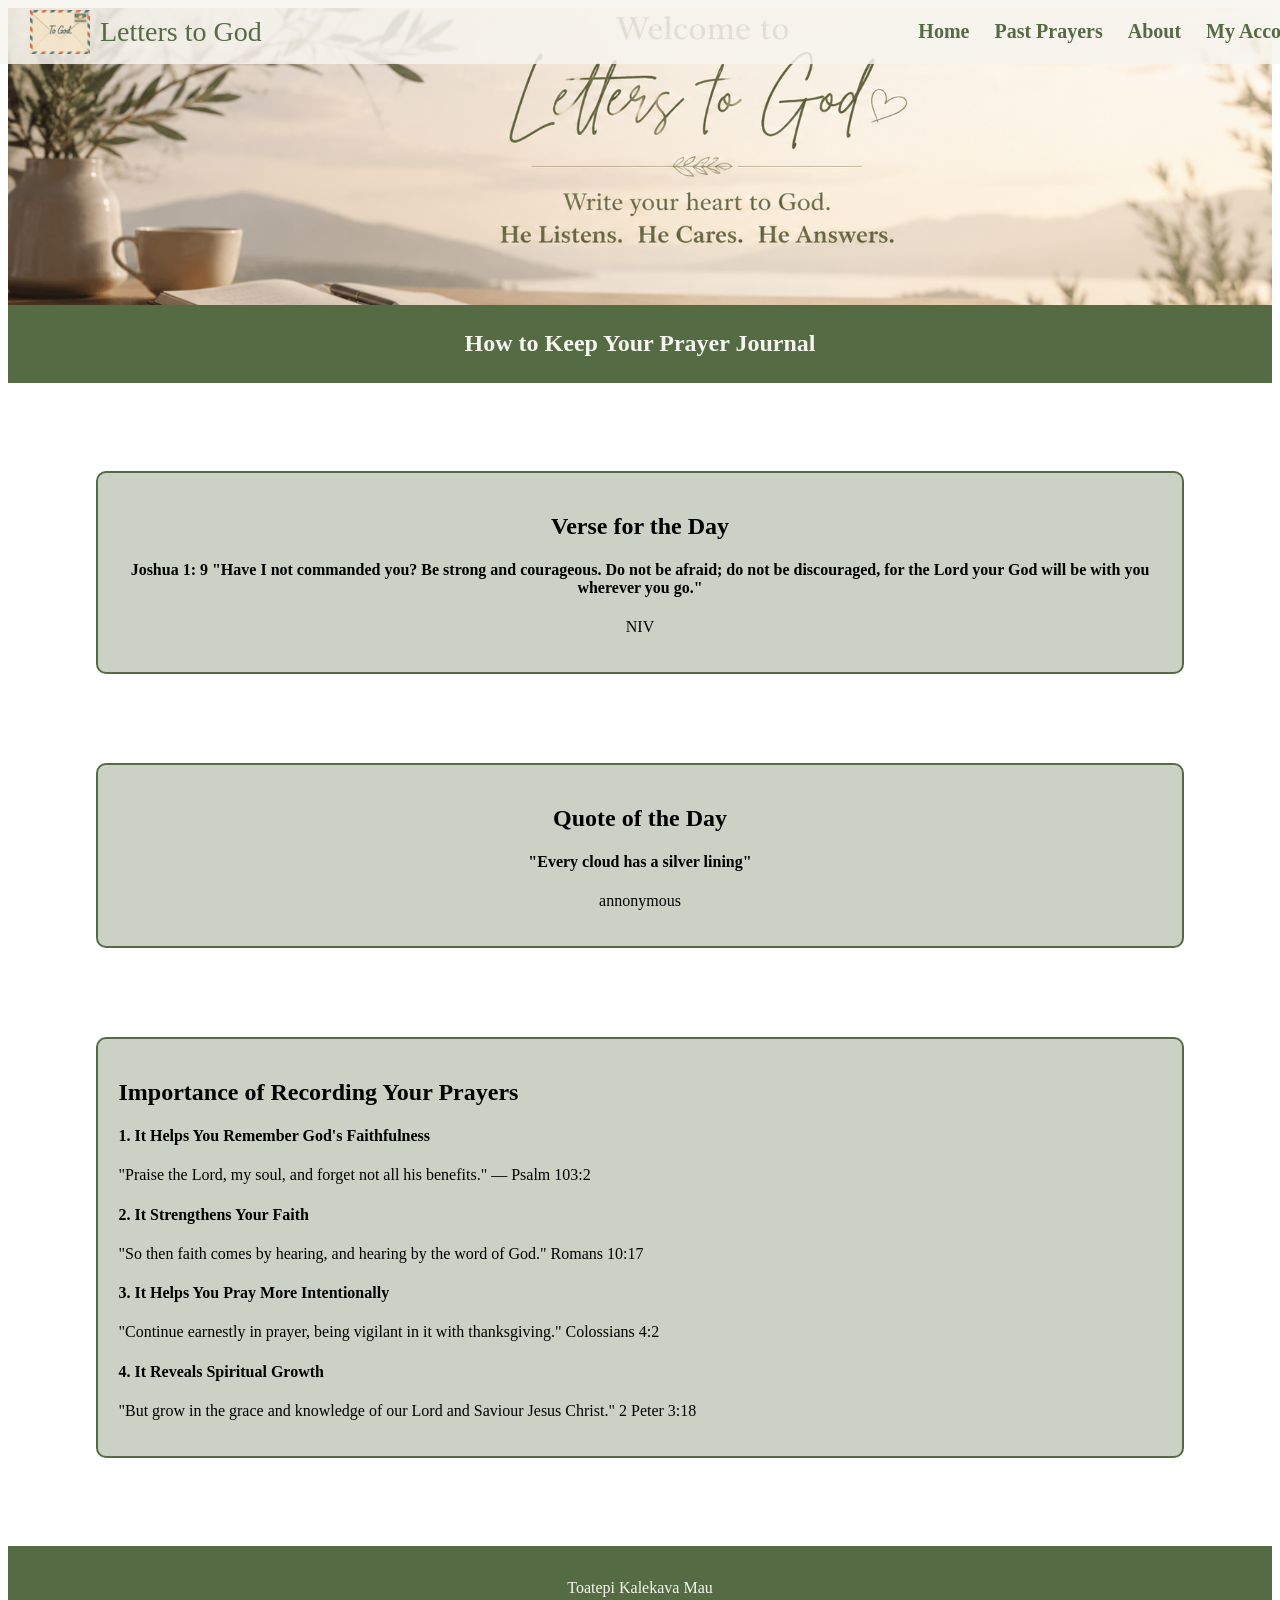
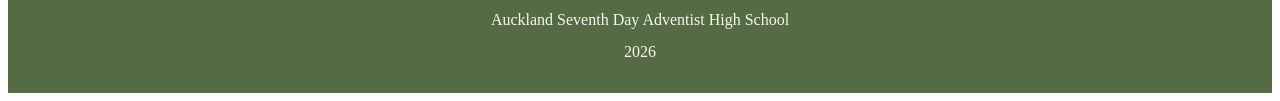
==== about.html @ bc2da9c9 "create a log in form and try to put the navbar inside the banner" ====
<!DOCTYPE html>
<html lang="en">
<head>
    <meta charset="UTF-8">
    <meta name="viewport" content="width=device-width, initial-scale=1.0">
    <title>Letters to God</title>
    <link rel="stylesheet" href="main.css">
</head>
<body>
    <div class="about-container">

        <div class="navbar">
           <div class="logo-section">
                <a href="#"><img src="logo/blue red and stamp.png" alt="Logo"></a>
                <h1>Letters to God</h1>
            </div>

            <div class="menu">
                <a href="index.html">Home</a>
                <a href="pastprayers.html">Past Prayers</a>
                <a href="#">About</a>
                <a href="account.html">My Account</a>
            </div>
        </div>


        <div class="banner">
            <img src="logo/letterstoGod.png" alt="Auckland at night">
        </div>



        <div class="emojis">
            <h2>How to Keep Your Prayer Journal</h2>
        </div>



        <div class="motivation">
            <h2>Verse for the Day</h2>
            <H4>Joshua 1: 9 "Have I not commanded you? Be strong and courageous. Do not be afraid; do not be discouraged, for the Lord your God will be with you wherever you go."</H4>
            <p>NIV</p>
        </div>

        <div class="quotes">
            <h2>Quote of the Day</h2>
            <H4>"Every cloud has a silver lining"</H4>
            <p>annonymous</p>
        </div>


        <div class="why_pray">
            <h2>Importance of Recording Your Prayers</h2>
            <H4>1. It Helps You Remember God's Faithfulness</H4>
                <p>"Praise the Lord, my soul, and forget not all his benefits." — Psalm 103:2</p>

            <h4>2. It Strengthens Your Faith</h4>
                <p>"So then faith comes by hearing, and hearing by the word of God." Romans 10:17</p>

            <h4>3. It Helps You Pray More Intentionally</h4>
                <p>"Continue earnestly in prayer, being vigilant in it with thanksgiving." Colossians 4:2</p>

            <h4>4. It Reveals Spiritual Growth</h4>
                <p>"But grow in the grace and knowledge of our Lord and Saviour Jesus Christ." 2 Peter 3:18</p>
        </div>


        <div class="footer">
            Toatepi Kalekava Mau <br>
            Auckland Seventh Day Adventist High School<br>
            2026 <br>
        </div>
    </div>

</body>
</html>
---- main.css ----
.container {
    display: grid;
    height: 100vh;
   grid-template-columns: 1fr 1fr 1fr;
   grid-template-rows: auto;
   grid-template-areas: 
   "banner banner banner"
   "emojis emojis emojis"
   "letter letter letter"
   "motivation quotes prayer_tips"
   "past_prayers past_prayers past_prayers"
   "footer footer footer";
   background-color: #F7F5EF;
   color: #333333;
}

.about-container {
    grid-template-columns: 1fr;

    grid-template-areas:
        "navbar"
        "banner"
        "emojis"
        "motivation"
        "quotes"
        "why_pray"
        "footer";
}

.navbar {
    position: absolute;
    top: 0;
    left: 0;
    z-index: 10;

    display: flex;
    justify-content: space-between;
    align-items: center;

    width: 100%;
    padding: 10px 30px;

    background-color: rgba(247, 245, 239, 0.85);
}


/* Logo section */

.logo-section {
    display: flex;
    align-items: center;
}

.logo-section a {
    display: flex;
    align-items: center;
}

.logo-section img {
    width: 60px;
    height: auto;
    margin-right: 10px;
}

.logo-section h1 {
    margin: 0;
    color: #556B44;
    font-family: Georgia, serif;
    font-size: 28px;
    font-weight: 400;
}


.menu {
    display: flex;
    gap: 25px;
}

.menu a {
    color: #556B44;
    font-size: 20px;
    font-weight: bold;
    text-decoration: none;
}

.menu a:hover {
    color: #78ce27;
}


.banner{
    grid-area: banner;
    position: relative;
    width: 100%;
    height: 33vh;
    min-height: 260px;
    overflow: hidden;

}

.banner img{
    display: block;
    width: 100%;
    height: 100%;
    object-fit: cover;
    object-position: center;
}

.emojis{
    grid-area: emojis;
    text-align: center;
}

.emojis h2{
    background: #556B44;
    color: #F7F5EF;
    padding: 2%;
    margin: 0;
}

.emoji-list{
    display: flex;
    justify-content: center;
    gap: 35px;
    flex-wrap: wrap;
    padding: 25px;
}

.emoji-item{
    display: flex;
    flex-direction: column;
    align-items: center;
    padding: 15px;
    border-radius: 15px;
    transition: transform 0.3s ease, box-shadow 0.3s ease;
    cursor: pointer;
}

.emoji-item:hover{
    transform: translateY(-10px);
    box-shadow: 0px 10px 20px rgba(0,0,0,0.25);
}

.emoji-item span{
    font-size: 100px;
}

.emoji-item p{
    margin-top: 8px;
    font-size: 18px;
    font-weight: bold;
}

.letter{
    grid-area: letter;
    padding: 20px;
    text-align: center;
}

.letter h2{
    color: #556B44;
    text-align: left;
    padding-left: 16%;
}

.letter textarea{
    width: 150%;
    max-width: 1200px;
    height: 300px;
    padding: 15px;
    font-size: 18px;
    border: 2px solid #556B44;
    border-radius: 10px;
    resize: vertical;
}

.letter button{
    background-color: #556B44;
    color: white;
    border: none;
    padding: 12px 25px;
    font-size: 18px;
    border-radius: 5px;
    cursor: pointer;
}

.letter button:hover{
    background-color: #445535;
}


.motivation,
.quotes,
.why_pray,
.prayer_tips {
    text-align: center;
    border: 2px solid #556B44;
    background-color: #556b444e;
    border-radius: 10px;
    margin: 7%;
    padding: 20px;
}

.motivation {
    grid-area: motivation;
}

.quotes {
    grid-area: quotes;
}

.prayer_tips {
    grid-area: prayer_tips;
}

.why_pray {
    grid-area: why_pray;
    text-align: left;
}

.prayer_tips p {
    line-height: 2;
}

.past_prayers{
    grid-area: past_prayers;
    text-align: left;
    border: 2px solid #556B44;
    border-radius: 10px;
    margin: 10%;
}

.footer{
    grid-area: footer;
    background: #556B44;
    margin-top: 2%;
    line-height: 2;
    padding: 2%;
    text-align: center;
    color: #F7F5EF;
}
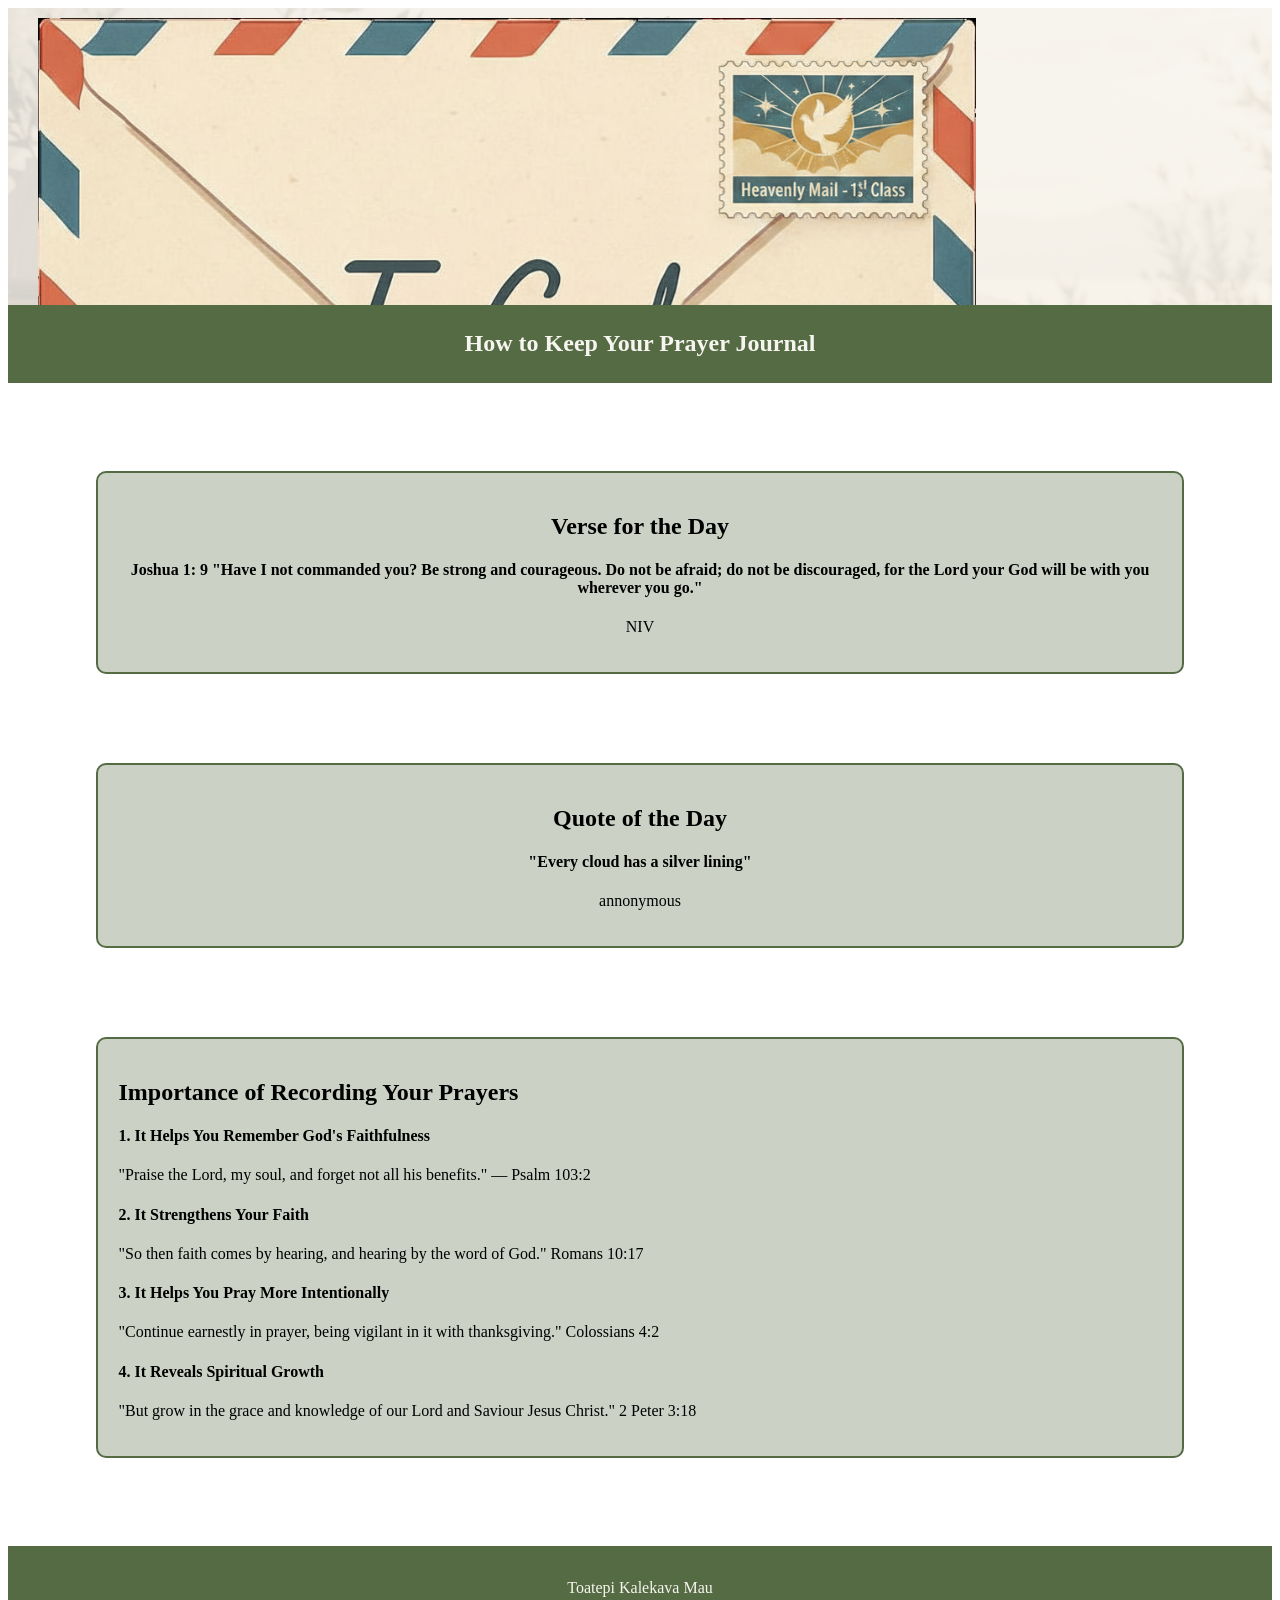
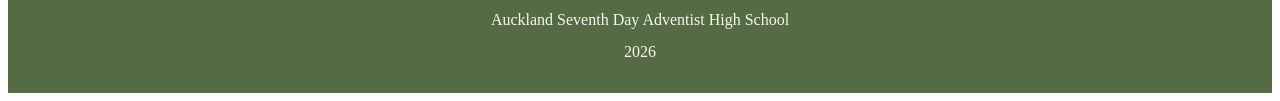
==== commit 16915717: "move navbar to be on top of the banner" ====
--- a/about.html
+++ b/about.html
@@ -8,24 +8,27 @@
 </head>
 <body>
     <div class="about-container">
+       
+        <div class="banner">
+            <img class="bannerimage" src="logo/letterstoGod.png" alt="Auckland at night">
 
-        <div class="navbar">
-           <div class="logo-section">
-                <a href="#"><img src="logo/blue red and stamp.png" alt="Logo"></a>
-                <h1>Letters to God</h1>
+            <div class="navbar">
+
+                <div class="logo-section">
+                    <a href="#">
+                        <img src="logo/blue red and stamp.png" alt="Logo">
+                    </a>
+                </div>
+
+                <div class="menu">
+                    <a href="index.html">Home</a>
+                    <a href="pastprayers.html">Past Prayers</a>
+                    <a href="#">About</a>
+                    <a href="account.html"><i class="fa fa-fw fa-user"></i>My Account</a>
+                </div>
+
             </div>
 
-            <div class="menu">
-                <a href="index.html">Home</a>
-                <a href="pastprayers.html">Past Prayers</a>
-                <a href="#">About</a>
-                <a href="account.html">My Account</a>
-            </div>
-        </div>
-
-
-        <div class="banner">
-            <img src="logo/letterstoGod.png" alt="Auckland at night">
         </div>
 
 
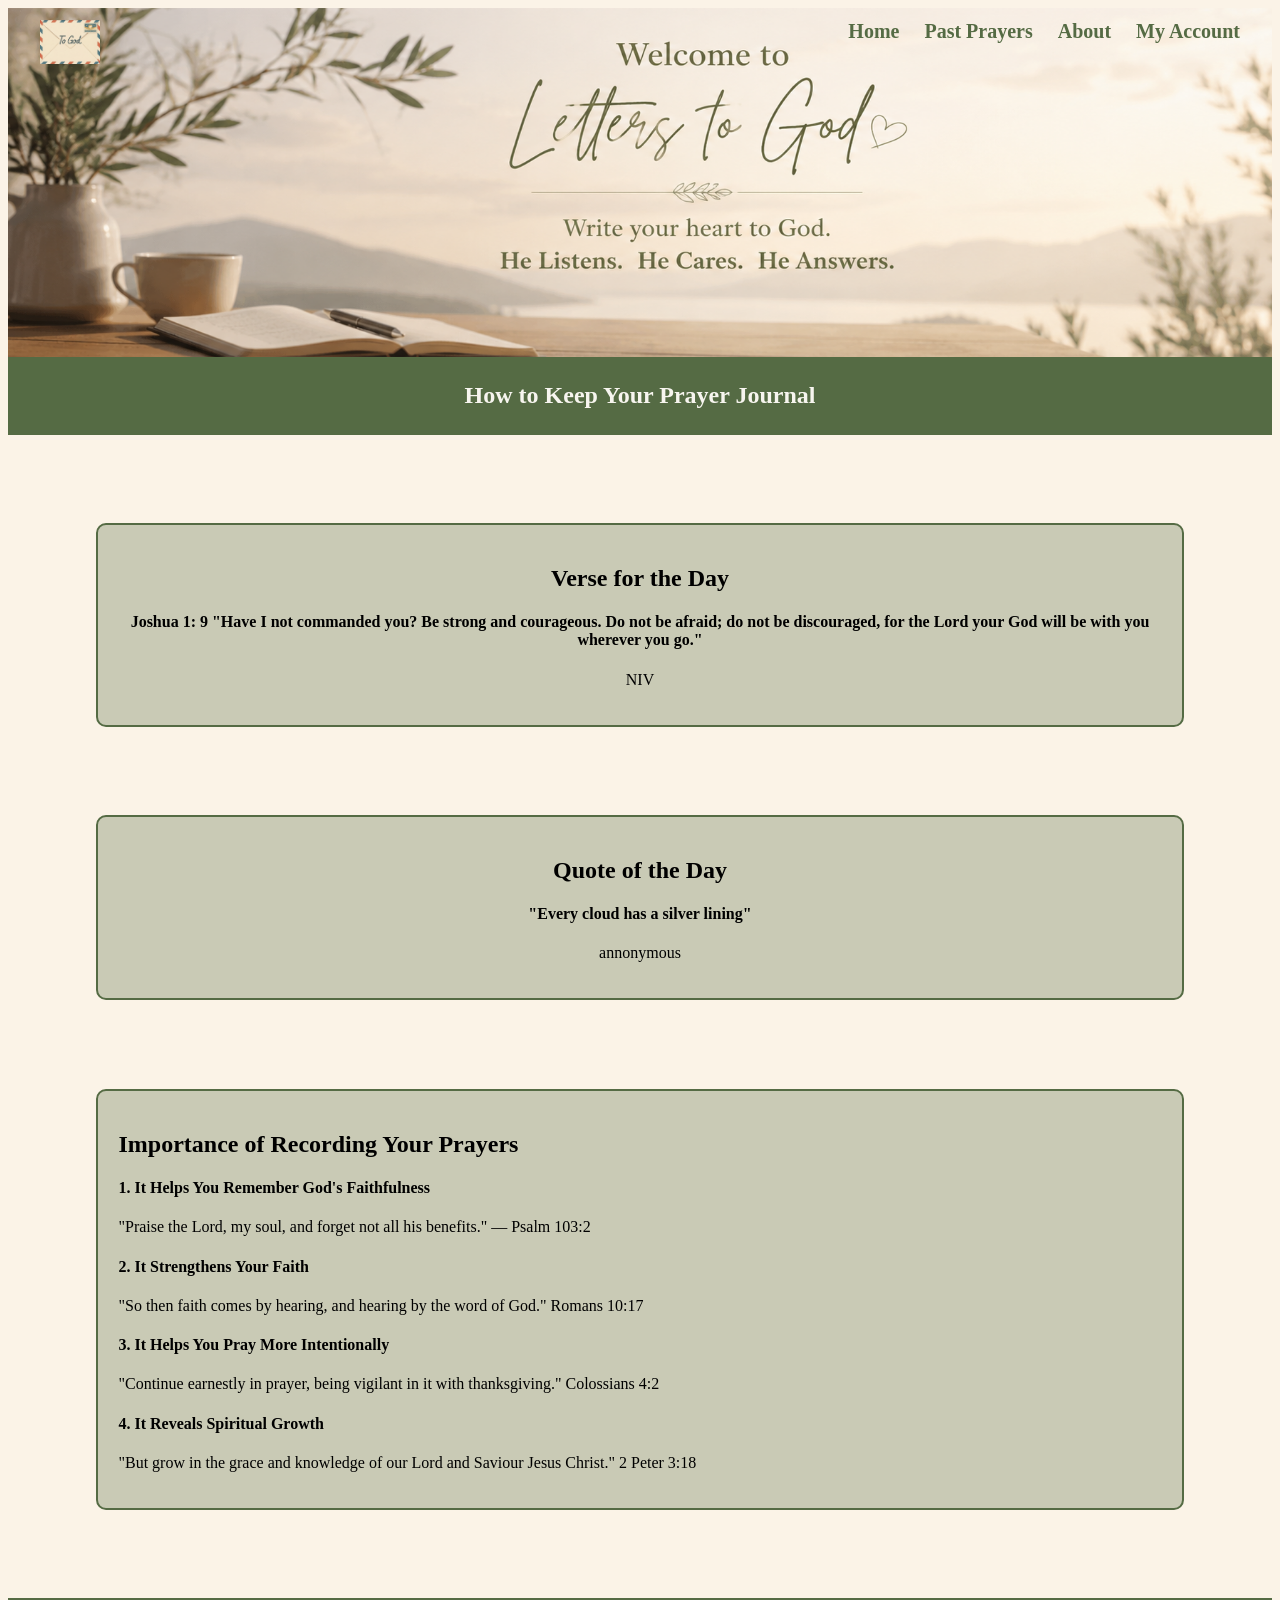
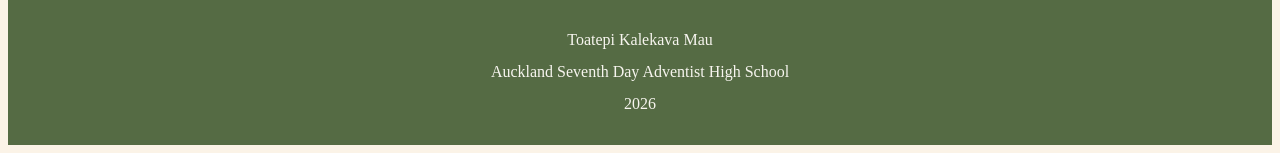
==== commit c152b35f: "fix letter placeholder so that the message shows right away" ====
--- a/about.html
+++ b/about.html
@@ -15,7 +15,7 @@
             <div class="navbar">
 
                 <div class="logo-section">
-                    <a href="#">
+                    <a href="index.html">
                         <img src="logo/blue red and stamp.png" alt="Logo">
                     </a>
                 </div>
--- a/main.css
+++ b/main.css
@@ -1,22 +1,30 @@
+
+body{
+        background-color: #FBF3E7;
+}
 .container {
     display: grid;
     height: 100vh;
-   grid-template-columns: 1fr 1fr 1fr;
-   grid-template-rows: auto;
-   grid-template-areas: 
-   "banner banner banner"
-   "emojis emojis emojis"
-   "letter letter letter"
-   "motivation quotes prayer_tips"
-   "past_prayers past_prayers past_prayers"
-   "footer footer footer";
-   background-color: #F7F5EF;
-   color: #333333;
+    grid-template-columns: 1fr 1fr 1fr;
+    grid-template-rows: auto;
+    grid-template-areas: 
+    "navbar navbar navbar"
+    "banner banner banner"
+    "emojis emojis emojis"
+    "letter letter letter"
+    "motivation quotes prayer_tips"
+    "past_prayers past_prayers past_prayers"
+    "footer footer footer";
+    background-color: #FBF3E7;
+    color: #333333;
+    margin: 0;
+    padding:0;
+    box-sizing:border-box;
+
 }
 
 .about-container {
     grid-template-columns: 1fr;
-
     grid-template-areas:
         "navbar"
         "banner"
@@ -27,84 +35,58 @@
         "footer";
 }
 
-.navbar {
+.navbar{
     position: absolute;
+    display: flex;
+    justify-content: space-between;
+    align-items: right;
+    padding: 20px 40px;
     top: 0;
     left: 0;
-    z-index: 10;
-
-    display: flex;
-    justify-content: space-between;
+    width: 100%;
+    box-sizing: border-box;
+    z-index: 100;
+}
+
+.logo-section{
+    display: flex;
     align-items: center;
-
-    width: 100%;
-    padding: 10px 30px;
-
-    background-color: rgba(247, 245, 239, 0.85);
-}
-
-
-/* Logo section */
-
-.logo-section {
-    display: flex;
-    align-items: center;
-}
-
-.logo-section a {
-    display: flex;
-    align-items: center;
-}
-
-.logo-section img {
+}
+
+.logo-section img{
     width: 60px;
     height: auto;
     margin-right: 10px;
 }
 
-.logo-section h1 {
-    margin: 0;
-    color: #556B44;
-    font-family: Georgia, serif;
-    font-size: 28px;
-    font-weight: 400;
-}
-
-
-.menu {
+
+.menu{
     display: flex;
     gap: 25px;
 }
 
-.menu a {
+.menu a{
+    text-decoration: none;
     color: #556B44;
     font-size: 20px;
     font-weight: bold;
-    text-decoration: none;
 }
 
 .menu a:hover {
     color: #78ce27;
 }
 
-
 .banner{
     grid-area: banner;
-    position: relative;
     width: 100%;
-    height: 33vh;
-    min-height: 260px;
-    overflow: hidden;
-
-}
-
-.banner img{
+}
+
+.bannerimage{
+    width: 100%;
+    height: auto;
     display: block;
-    width: 100%;
-    height: 100%;
-    object-fit: cover;
-    object-position: center;
-}
+}   
+
 
 .emojis{
     grid-area: emojis;
